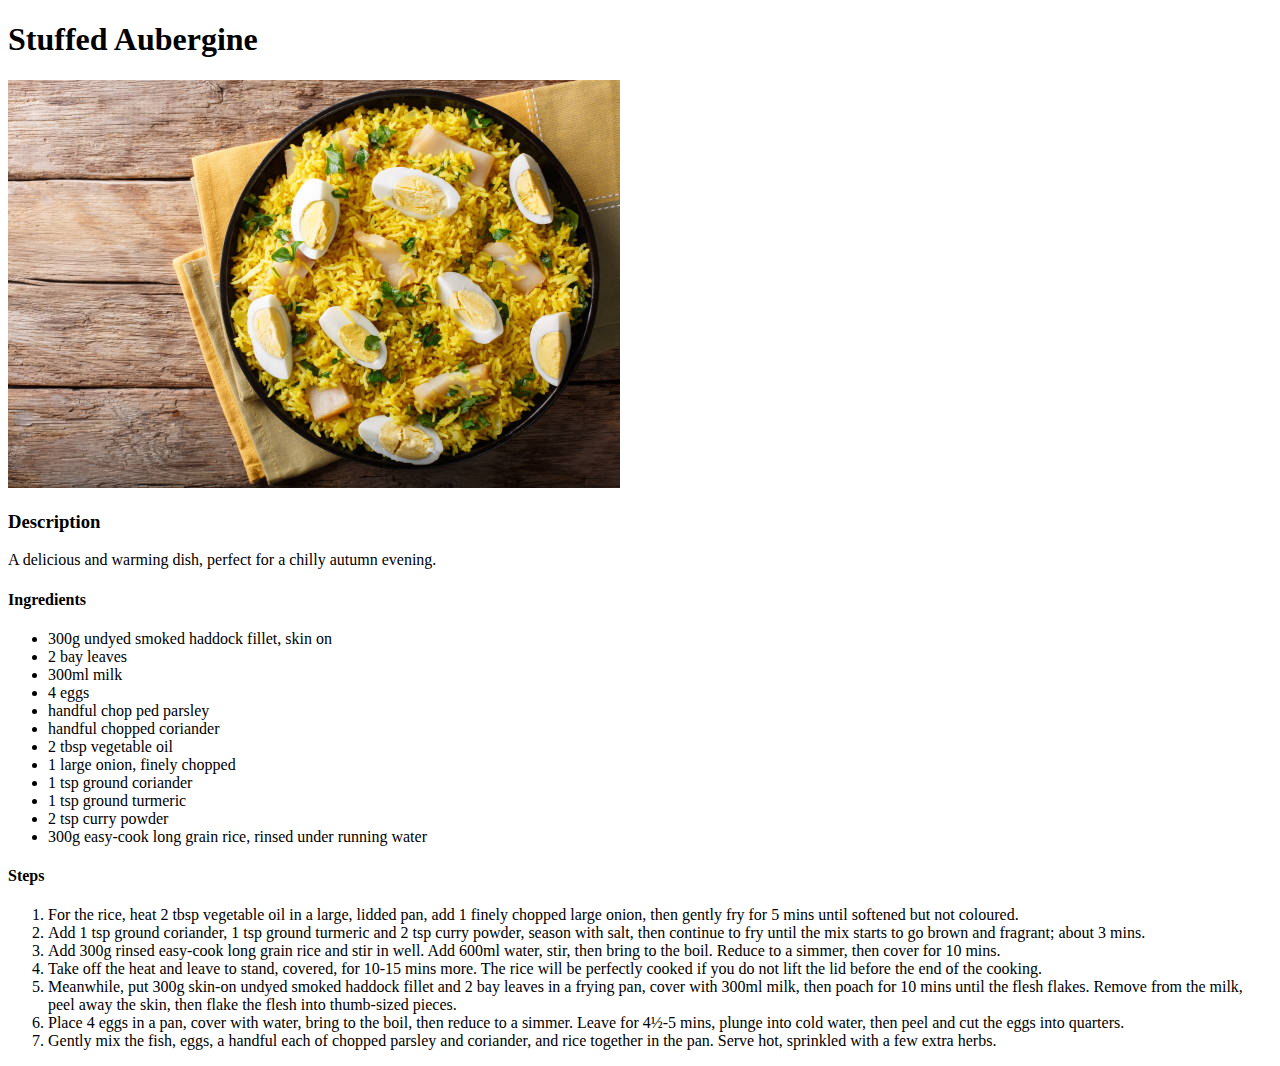
==== recipes/kedgeree.html @ 06bd2b5b "A very basic website with a homepage and 3 other pages > They are all linked via the homepage and wa" ====
<!DOCTYPE html>
<html lang="en">
<head>
    <meta charset="UTF-8">
    <meta name="viewport" content="width=device-width, initial-scale=1.0">
    <title>Document</title>
</head>
<body>
    <h1>Stuffed Aubergine</h1>

    <img src="kedgeree.jpg" alt="A delicious-looking bowl of yellow rice, topped with egg and fish.">

    <h3>Description</h3>
    <p>
        A delicious and warming dish, perfect for a chilly autumn 
        evening.
    </p>

    <h4>Ingredients</h4>
        <ul>
            <li>300g undyed smoked haddock fillet, skin on</li>
            <li>2 bay leaves</li>
            <li>300ml milk</li>
            <li>4 eggs  </li>
            <li>handful chop  ped parsley</li>
            <li>handful chopped coriander</li>
            <li>2 tbsp vegetable oil</li>
            <li>1 large onion, finely chopped</li>
            <li>1 tsp ground coriander</li>
            <li>1 tsp ground turmeric</li>
            <li>2 tsp curry powder</li>
            <li>300g easy-cook long grain rice, rinsed under running water</li>
        </ul>

    <h4>Steps</h4>
        <ol>
            <li>For the rice, heat 2 tbsp vegetable oil in a large, lidded pan, add 1 finely chopped large onion, then gently fry for 5 mins until softened but not coloured.</li>
            <li>Add 1 tsp ground coriander, 1 tsp ground turmeric and 2 tsp curry powder, season with salt, then continue to fry until the mix starts to go brown and fragrant; about 3 mins.</li>
            <li>Add 300g rinsed easy-cook long grain rice and stir in well. Add 600ml water, stir, then bring to the boil. Reduce to a simmer, then cover for 10 mins.</li>
            <li>Take off the heat and leave to stand, covered, for 10-15 mins more. The rice will be perfectly cooked if you do not lift the lid before the end of the cooking.</li>
            <li>Meanwhile, put 300g skin-on undyed smoked haddock fillet and 2 bay leaves in a frying pan, cover with 300ml milk, then poach for 10 mins until the flesh flakes. Remove from the milk, peel away the skin, then flake the flesh into thumb-sized pieces.</li>
            <li>Place 4 eggs in a pan, cover with water, bring to the boil, then reduce to a simmer. Leave for 4½-5 mins, plunge into cold water, then peel and cut the eggs into quarters.</li>
            <li>Gently mix the fish, eggs, a handful each of chopped parsley and coriander, and rice together in the pan. Serve hot, sprinkled with a few extra herbs.</li>
        </ol>

</body>
</html>
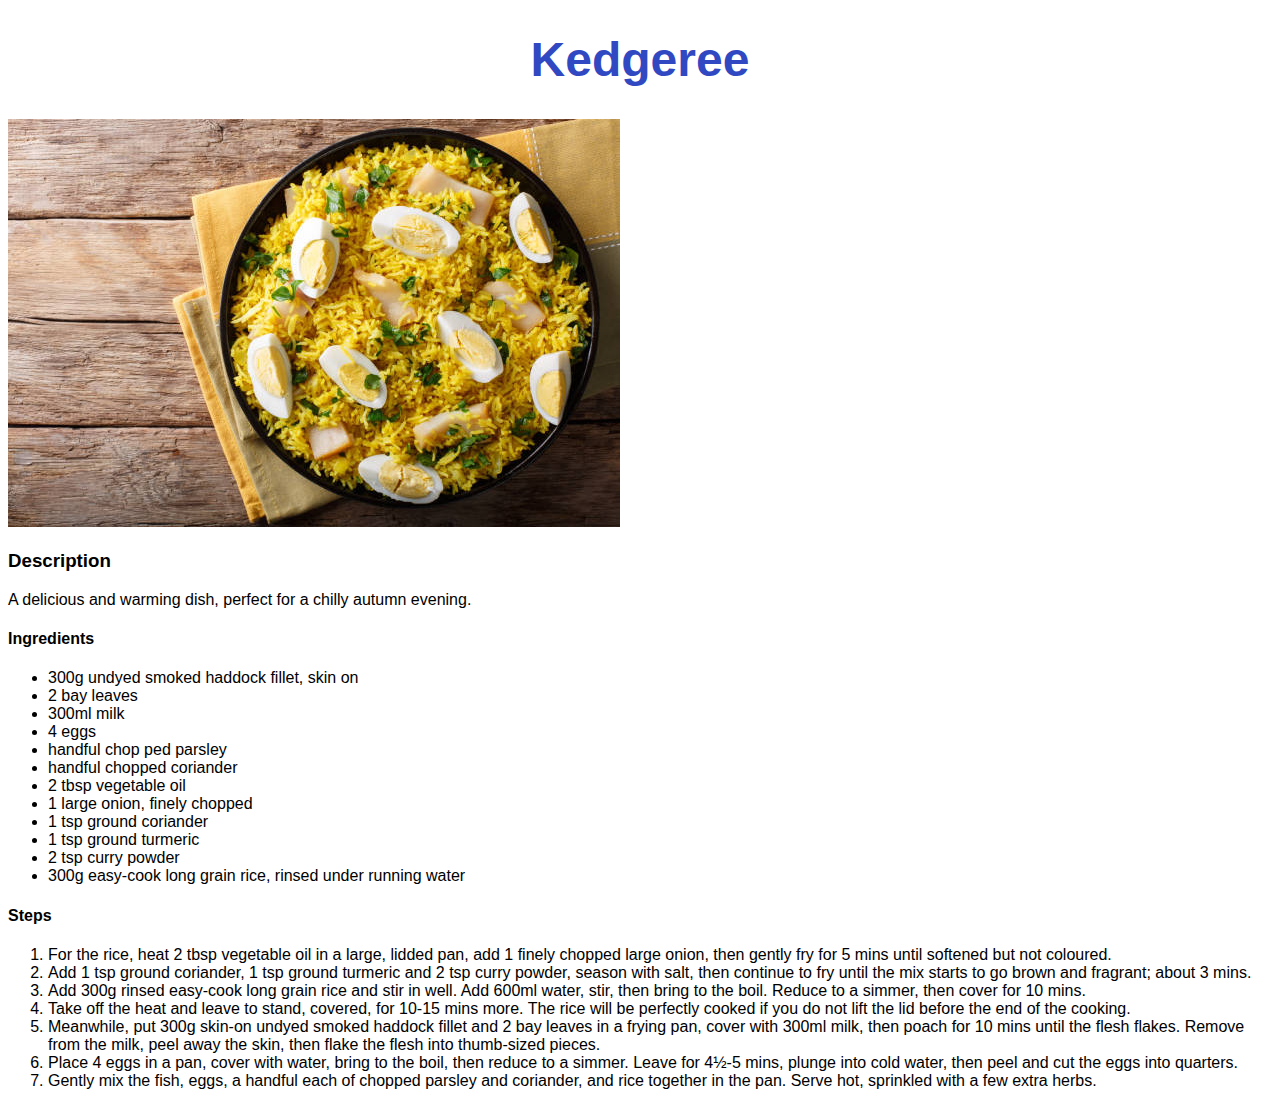
==== commit 5888bbdd: "Added colours to front page using CSS" ====
--- a/recipes/kedgeree.html
+++ b/recipes/kedgeree.html
@@ -4,9 +4,10 @@
     <meta charset="UTF-8">
     <meta name="viewport" content="width=device-width, initial-scale=1.0">
     <title>Document</title>
+    <link rel='stylesheet' href='../styles.css'>
 </head>
 <body>
-    <h1>Stuffed Aubergine</h1>
+    <h1>Kedgeree</h1>
 
     <img src="kedgeree.jpg" alt="A delicious-looking bowl of yellow rice, topped with egg and fish.">
 
--- a/styles.css
+++ b/styles.css
@@ -0,0 +1,28 @@
+* {
+    font-family: Verdana, Geneva, Tahoma, sans-serif;
+}
+
+
+h1 {
+    color:#3049c2;
+    text-align: center;
+    font-weight: bold;
+    font-size: 48px;
+}
+
+.recipe {
+    text-align: left;
+    font-size: 26px;
+}
+
+.aubergine, a {
+    color: #582f82;
+}
+
+.pesto, a {
+    color: #406934;
+}
+
+.kedgeree, a {
+    color: #ebd652;
+}